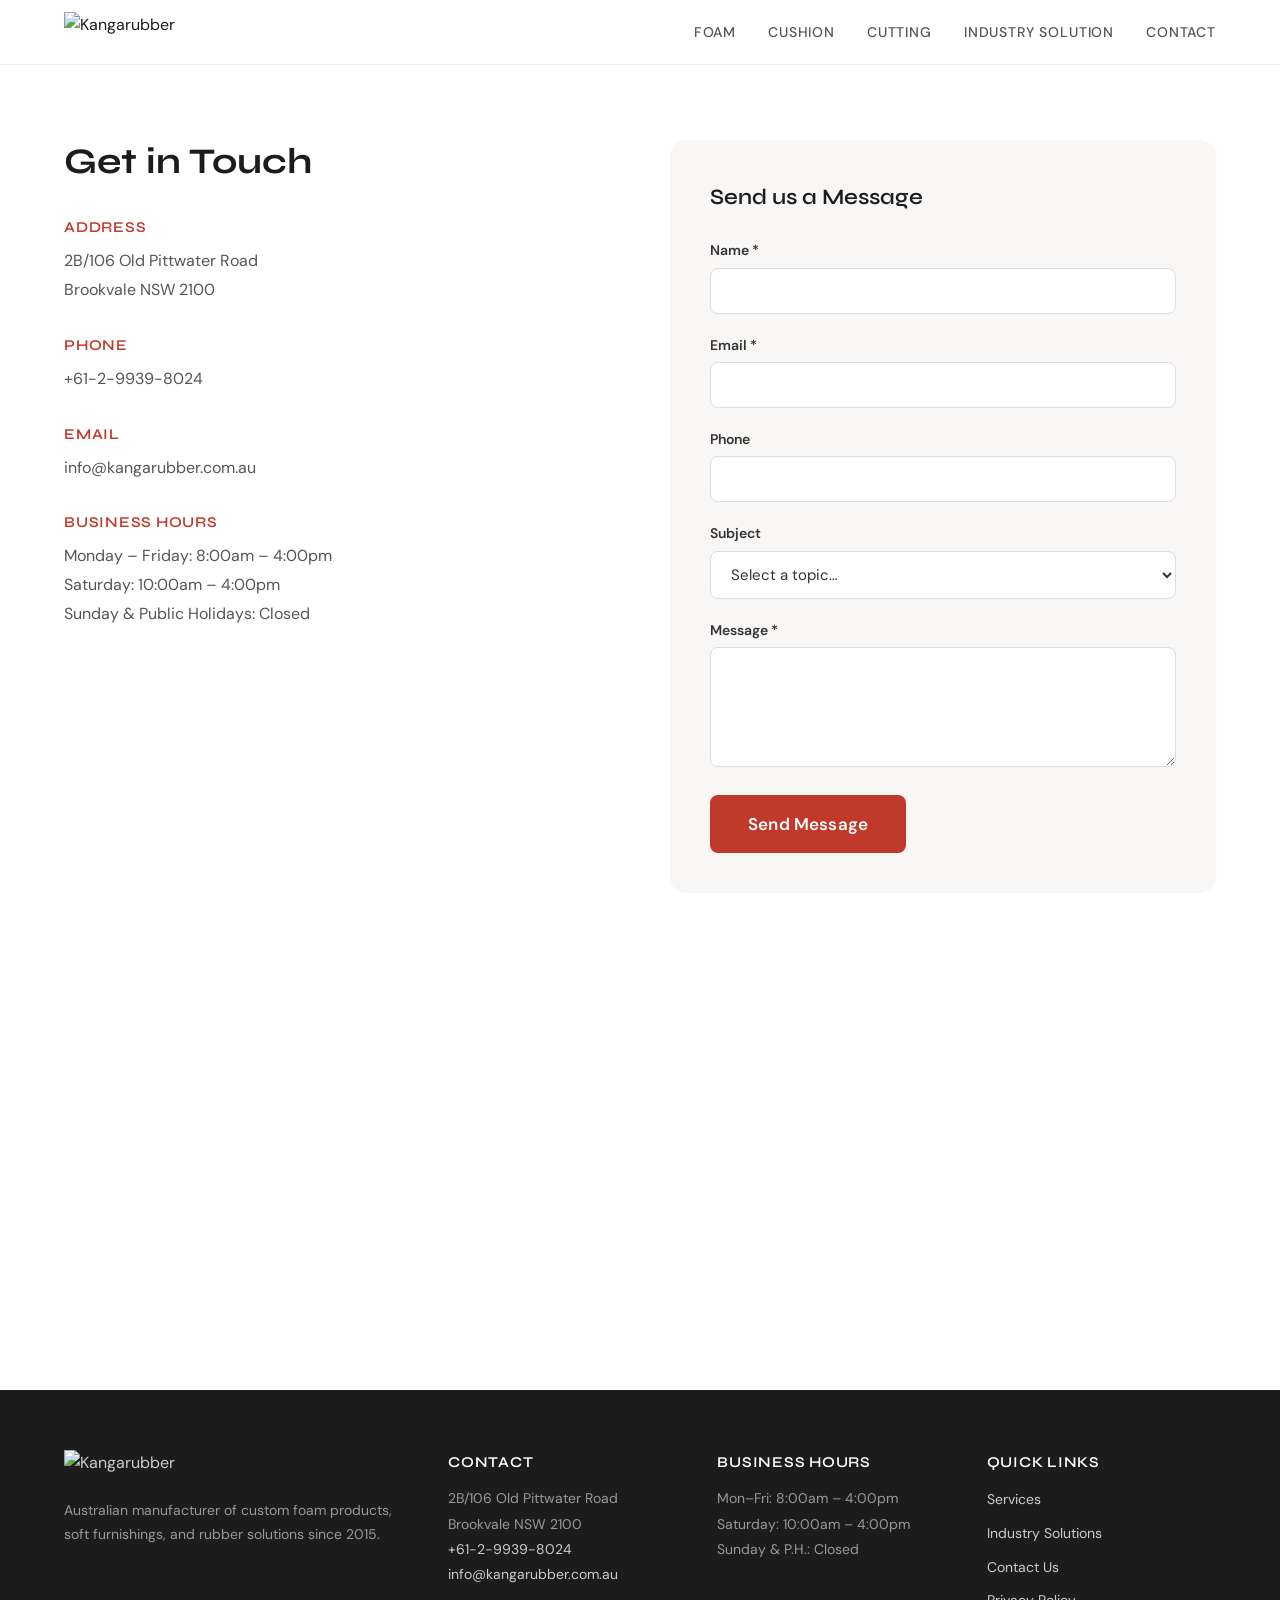
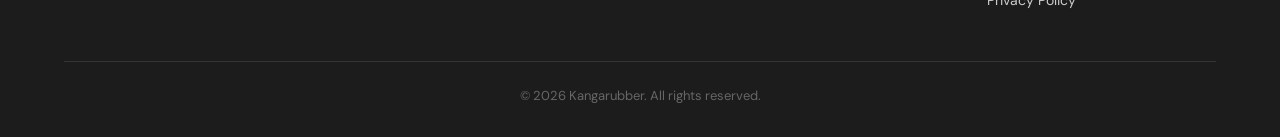
==== contact.html @ c9692948 "🚀 Initial commit: Kangarubber static site - Home page with Hero, Services, Industry Solutions, CTA -" ====
<!DOCTYPE html>
<html lang="en">
<head>
  <meta charset="UTF-8">
  <meta name="viewport" content="width=device-width, initial-scale=1.0">
  <title>Contact — Kangarubber</title>
  <meta name="description" content="Get in touch with Kangarubber. Visit us in Brookvale or send us a message.">
  <link rel="preconnect" href="https://fonts.googleapis.com">
  <link rel="preconnect" href="https://fonts.gstatic.com" crossorigin>
  <link href="https://fonts.googleapis.com/css2?family=DM+Sans:opsz,wght@9..40,300;9..40,400;9..40,500;9..40,600;9..40,700&family=Syne:wght@500;600;700;800&display=swap" rel="stylesheet">
  <link rel="stylesheet" href="css/style.css">
  <link rel="icon" href="https://static.parastorage.com/client/pfavico.ico">
  <style>
    .contact-page { padding: 140px 0 80px; }
    .contact__grid { display: grid; grid-template-columns: 1fr 1fr; gap: 60px; }
    .contact__info h2 { margin-bottom: 32px; }
    .contact__detail { margin-bottom: 28px; }
    .contact__detail h3 { font-family: 'Syne', sans-serif; font-size: 15px; font-weight: 600; text-transform: uppercase; letter-spacing: 0.05em; color: #c0392b; margin-bottom: 8px; }
    .contact__detail p, .contact__detail a { font-size: 16px; color: #555; line-height: 1.8; }
    .contact__detail a:hover { color: #c0392b; }

    .contact__form { background: #f9f7f5; padding: 40px; border-radius: 16px; }
    .contact__form h3 { font-family: 'Syne', sans-serif; font-size: 22px; font-weight: 600; margin-bottom: 24px; }
    .form-group { margin-bottom: 20px; }
    .form-group label { display: block; font-size: 14px; font-weight: 600; color: #333; margin-bottom: 6px; }
    .form-group input, .form-group textarea, .form-group select {
      width: 100%;
      padding: 12px 16px;
      border: 1px solid #ddd;
      border-radius: 8px;
      font-family: 'DM Sans', sans-serif;
      font-size: 15px;
      color: #333;
      transition: border-color 0.2s;
      background: #fff;
    }
    .form-group input:focus, .form-group textarea:focus { outline: none; border-color: #c0392b; }
    .form-group textarea { resize: vertical; min-height: 120px; }

    .contact__map { margin-top: 60px; }
    .contact__map iframe { width: 100%; height: 350px; border-radius: 16px; border: none; }

    @media (max-width: 768px) {
      .contact__grid { grid-template-columns: 1fr; gap: 40px; }
      .contact__form { padding: 24px; }
    }
  </style>
</head>
<body>

  <!-- ═══ HEADER ═══ -->
  <header class="header">
    <div class="container header__inner">
      <a href="index.html" class="header__logo">
        <img src="https://static.wixstatic.com/media/543c8a_677136968aef4bcea8a7b9342494d7c8~mv2.jpg/v1/fill/w_220,h_40,al_c,q_80,usm_0.66_1.00_0.01,enc_avif,quality_auto/Kangarubber%2520Logo_edited.jpg"
             alt="Kangarubber" width="220" height="40" class="header__logo-img">
      </a>
      <button class="header__menu-toggle" aria-label="Toggle menu" id="menuToggle">
        <span></span><span></span><span></span>
      </button>
      <nav class="header__nav" id="mainNav">
        <ul class="header__nav-list">
          <li><a href="index.html#foam" class="header__nav-link">Foam</a></li>
          <li><a href="index.html#cushion" class="header__nav-link">Cushion</a></li>
          <li><a href="index.html#cutting" class="header__nav-link">Cutting</a></li>
          <li><a href="index.html#industry" class="header__nav-link">Industry Solution</a></li>
          <li><a href="contact.html" class="header__nav-link">Contact</a></li>
        </ul>
      </nav>
    </div>
  </header>

  <!-- ═══ CONTACT PAGE ═══ -->
  <section class="contact-page">
    <div class="container">
      <div class="contact__grid">
        
        <!-- Info -->
        <div class="contact__info">
          <h2 class="section__title">Get in Touch</h2>
          
          <div class="contact__detail">
            <h3>Address</h3>
            <p>2B/106 Old Pittwater Road<br>Brookvale NSW 2100</p>
          </div>

          <div class="contact__detail">
            <h3>Phone</h3>
            <p><a href="tel:+61299398024">+61-2-9939-8024</a></p>
          </div>

          <div class="contact__detail">
            <h3>Email</h3>
            <p><a href="mailto:info@kangarubber.com.au">info@kangarubber.com.au</a></p>
          </div>

          <div class="contact__detail">
            <h3>Business Hours</h3>
            <p>
              Monday – Friday: 8:00am – 4:00pm<br>
              Saturday: 10:00am – 4:00pm<br>
              Sunday &amp; Public Holidays: Closed
            </p>
          </div>
        </div>

        <!-- Form -->
        <div class="contact__form">
          <h3>Send us a Message</h3>
          <form action="https://formspree.io/f/xkgwljwz" method="POST">
            <div class="form-group">
              <label for="name">Name *</label>
              <input type="text" id="name" name="name" required>
            </div>
            <div class="form-group">
              <label for="email">Email *</label>
              <input type="email" id="email" name="email" required>
            </div>
            <div class="form-group">
              <label for="phone">Phone</label>
              <input type="tel" id="phone" name="phone">
            </div>
            <div class="form-group">
              <label for="subject">Subject</label>
              <select id="subject" name="subject">
                <option value="">Select a topic…</option>
                <option value="Foam Products">Foam Products</option>
                <option value="Cushions">Cushions</option>
                <option value="Cutting Services">Cutting Services</option>
                <option value="Industrial Packaging">Industrial Packaging</option>
                <option value="General Enquiry">General Enquiry</option>
              </select>
            </div>
            <div class="form-group">
              <label for="message">Message *</label>
              <textarea id="message" name="message" required></textarea>
            </div>
            <button type="submit" class="btn btn--primary btn--large">Send Message</button>
          </form>
        </div>

      </div>

      <!-- Map -->
      <div class="contact__map">
        <iframe src="https://www.google.com/maps/embed?pb=!1m18!1m12!1m3!1d3323.5!2d151.267!3d-33.764!2m3!1f0!2f0!3f0!3m2!1i1024!2i768!4f13.1!3m3!1m2!1s0x0%3A0x0!2zMzPCsDQ1JzUwLjQiUyAxNTHCsDE2JzAxLjIiRQ!5e0!3m2!1sen!2sau!4v1"
                allowfullscreen="" loading="lazy" referrerpolicy="no-referrer-when-downgrade"
                title="Kangarubber location on Google Maps"></iframe>
      </div>
    </div>
  </section>

  <!-- ═══ FOOTER ═══ -->
  <footer class="footer">
    <div class="container">
      <div class="footer__grid">
        <div class="footer__brand">
          <img src="https://static.wixstatic.com/media/543c8a_677136968aef4bcea8a7b9342494d7c8~mv2.jpg/v1/fill/w_180,h_33,al_c,q_80,usm_0.66_1.00_0.01,enc_avif,quality_auto/Kangarubber%2520Logo_edited.jpg"
               alt="Kangarubber" width="180" height="33" loading="lazy">
          <p>Australian manufacturer of custom foam products, soft furnishings, and rubber solutions since 2015.</p>
        </div>
        <div class="footer__contact">
          <h4>Contact</h4>
          <p>2B/106 Old Pittwater Road<br>Brookvale NSW 2100<br><a href="tel:+61299398024">+61-2-9939-8024</a><br><a href="mailto:info@kangarubber.com.au">info@kangarubber.com.au</a></p>
        </div>
        <div class="footer__hours">
          <h4>Business Hours</h4>
          <p>Mon–Fri: 8:00am – 4:00pm<br>Saturday: 10:00am – 4:00pm<br>Sunday &amp; P.H.: Closed</p>
        </div>
        <div class="footer__links">
          <h4>Quick Links</h4>
          <ul>
            <li><a href="index.html#services">Services</a></li>
            <li><a href="index.html#industry">Industry Solutions</a></li>
            <li><a href="contact.html">Contact Us</a></li>
            <li><a href="privacy.html">Privacy Policy</a></li>
          </ul>
        </div>
      </div>
      <div class="footer__bottom"><p>&copy; 2026 Kangarubber. All rights reserved.</p></div>
    </div>
  </footer>

  <script src="js/main.js"></script>
</body>
</html>
---- css/style.css ----
/* ═══════════════════════════════════════════
   Kangarubber.com.au — Main Stylesheet
   ═══════════════════════════════════════════ */

/* ── Reset ── */
*, *::before, *::after { box-sizing: border-box; margin: 0; padding: 0; }

html { scroll-behavior: smooth; }
body {
  font-family: 'DM Sans', sans-serif;
  font-size: 16px;
  line-height: 1.6;
  color: #1c1c1c;
  background: #ffffff;
  -webkit-font-smoothing: antialiased;
}

img { max-width: 100%; height: auto; display: block; }
a { color: inherit; text-decoration: none; }
ul { list-style: none; }

/* ── Container ── */
.container {
  max-width: 1200px;
  margin: 0 auto;
  padding: 0 24px;
}

/* ── Buttons ── */
.btn {
  display: inline-flex;
  align-items: center;
  justify-content: center;
  padding: 12px 28px;
  font-family: 'DM Sans', sans-serif;
  font-size: 15px;
  font-weight: 600;
  border-radius: 8px;
  transition: all 0.25s ease;
  cursor: pointer;
  border: 2px solid transparent;
  letter-spacing: 0.01em;
}

.btn--primary {
  background: #c0392b;
  color: #fff;
  border-color: #c0392b;
}
.btn--primary:hover {
  background: #a93226;
  border-color: #a93226;
  transform: translateY(-1px);
  box-shadow: 0 4px 14px rgba(192,57,43,0.3);
}

.btn--outline {
  background: transparent;
  color: #c0392b;
  border-color: #c0392b;
}
.btn--outline:hover {
  background: #c0392b;
  color: #fff;
  transform: translateY(-1px);
}

.btn--large { padding: 16px 36px; font-size: 17px; }

/* ── Section Titles ── */
.section__title {
  font-family: 'Syne', sans-serif;
  font-size: 36px;
  font-weight: 700;
  color: #1c1c1c;
  margin-bottom: 16px;
  line-height: 1.2;
}
.section__title--centered { text-align: center; }

/* ═══════════════════════════════════════════
   HEADER
   ═══════════════════════════════════════════ */
.header {
  position: fixed;
  top: 0;
  left: 0;
  right: 0;
  z-index: 100;
  background: rgba(255,255,255,0.95);
  backdrop-filter: blur(10px);
  border-bottom: 1px solid #eee;
  padding: 12px 0;
}

.header__inner {
  display: flex;
  align-items: center;
  justify-content: space-between;
}

.header__logo-img { display: block; }

.header__nav-list {
  display: flex;
  gap: 32px;
  align-items: center;
}

.header__nav-link {
  font-size: 14px;
  font-weight: 500;
  text-transform: uppercase;
  letter-spacing: 0.06em;
  color: #555;
  transition: color 0.2s;
  position: relative;
}
.header__nav-link::after {
  content: '';
  position: absolute;
  bottom: -4px;
  left: 0;
  width: 0;
  height: 2px;
  background: #c0392b;
  transition: width 0.25s ease;
}
.header__nav-link:hover { color: #c0392b; }
.header__nav-link:hover::after { width: 100%; }

/* Hamburger */
.header__menu-toggle {
  display: none;
  background: none;
  border: none;
  cursor: pointer;
  padding: 4px;
  width: 28px;
  height: 22px;
  position: relative;
}
.header__menu-toggle span {
  display: block;
  width: 100%;
  height: 2px;
  background: #1c1c1c;
  position: absolute;
  left: 0;
  transition: all 0.3s;
}
.header__menu-toggle span:nth-child(1) { top: 0; }
.header__menu-toggle span:nth-child(2) { top: 10px; }
.header__menu-toggle span:nth-child(3) { top: 20px; }

.header__menu-toggle.active span:nth-child(1) { top: 10px; transform: rotate(45deg); }
.header__menu-toggle.active span:nth-child(2) { opacity: 0; }
.header__menu-toggle.active span:nth-child(3) { top: 10px; transform: rotate(-45deg); }

/* ═══════════════════════════════════════════
   HERO
   ═══════════════════════════════════════════ */
.hero {
  padding: 140px 0 80px;
  background: linear-gradient(135deg, #fdf6f0 0%, #fff 50%, #f7f0ea 100%);
  min-height: 90vh;
  display: flex;
  align-items: center;
}

.hero__inner {
  display: grid;
  grid-template-columns: 1fr 1fr;
  gap: 60px;
  align-items: center;
}

.hero__title {
  font-family: 'Syne', sans-serif;
  font-size: 56px;
  font-weight: 700;
  line-height: 1.1;
  color: #1c1c1c;
  margin-bottom: 20px;
}

.hero__title-accent {
  color: #c0392b;
}

.hero__subtitle {
  font-size: 18px;
  color: #666;
  margin-bottom: 32px;
  font-weight: 400;
}

.hero__actions {
  display: flex;
  gap: 16px;
  flex-wrap: wrap;
}

.hero__image-wrapper {
  border-radius: 16px;
  overflow: hidden;
  box-shadow: 0 20px 60px rgba(0,0,0,0.1);
}
.hero__image { width: 100%; height: auto; object-fit: cover; }

/* ═══════════════════════════════════════════
   INTRO
   ═══════════════════════════════════════════ */
.intro {
  padding: 100px 0;
  background: #fff;
}

.intro__content {
  max-width: 800px;
  margin: 0 auto;
}

.intro__text {
  font-size: 17px;
  color: #555;
  margin-bottom: 20px;
  line-height: 1.8;
}
.intro__text:last-child { margin-bottom: 0; }

/* ═══════════════════════════════════════════
   SERVICES
   ═══════════════════════════════════════════ */
.services {
  padding: 100px 0;
  background: #f9f7f5;
}

.services__grid {
  display: grid;
  grid-template-columns: repeat(4, 1fr);
  gap: 24px;
  margin-top: 48px;
}

.service-card {
  background: #fff;
  border-radius: 16px;
  padding: 32px 24px;
  text-align: center;
  transition: all 0.3s ease;
  border: 1px solid #eee;
}

.service-card:hover {
  transform: translateY(-6px);
  box-shadow: 0 12px 40px rgba(0,0,0,0.08);
  border-color: #e8d5cc;
}

.service-card__icon {
  margin-bottom: 20px;
}
.service-card__icon img {
  border-radius: 12px;
  margin: 0 auto;
  width: 120px;
  height: 120px;
  object-fit: cover;
}

.service-card__title {
  font-family: 'Syne', sans-serif;
  font-size: 22px;
  font-weight: 600;
  color: #1c1c1c;
  margin-bottom: 12px;
}

.service-card__desc {
  font-size: 14px;
  color: #666;
  line-height: 1.7;
}

/* ═══════════════════════════════════════════
   INDUSTRY SOLUTIONS
   ═══════════════════════════════════════════ */
.industry {
  padding: 100px 0;
  background: #fff;
}

.industry__lead {
  text-align: center;
  font-size: 18px;
  color: #666;
  max-width: 600px;
  margin: 0 auto 48px;
}

.industry__grid {
  display: grid;
  grid-template-columns: repeat(2, 1fr);
  gap: 32px;
  max-width: 900px;
  margin: 0 auto;
}

.industry__item {
  display: flex;
  gap: 20px;
  align-items: flex-start;
  padding: 28px;
  border-radius: 12px;
  transition: background 0.2s;
}
.industry__item:hover { background: #f9f7f5; }

.industry__item-icon {
  flex-shrink: 0;
  width: 60px;
  height: 60px;
  border-radius: 12px;
  overflow: hidden;
  background: #f0ebe7;
}
.industry__item-icon img {
  width: 100%;
  height: 100%;
  object-fit: cover;
}

.industry__item h3 {
  font-family: 'Syne', sans-serif;
  font-size: 18px;
  font-weight: 600;
  color: #1c1c1c;
  margin-bottom: 8px;
}

.industry__item p {
  font-size: 14px;
  color: #666;
  line-height: 1.7;
}

/* ═══════════════════════════════════════════
   CTA
   ═══════════════════════════════════════════ */
.cta {
  padding: 80px 0;
  background: #c0392b;
  text-align: center;
  color: #fff;
}

.cta__title {
  font-family: 'Syne', sans-serif;
  font-size: 36px;
  font-weight: 700;
  margin-bottom: 12px;
}

.cta__text {
  font-size: 18px;
  opacity: 0.9;
  margin-bottom: 28px;
}

.cta .btn--primary {
  background: #fff;
  color: #c0392b;
  border-color: #fff;
}
.cta .btn--primary:hover {
  background: transparent;
  color: #fff;
  box-shadow: none;
}

/* ═══════════════════════════════════════════
   FOOTER
   ═══════════════════════════════════════════ */
.footer {
  background: #1c1c1c;
  color: #ccc;
  padding: 60px 0 30px;
}

.footer__grid {
  display: grid;
  grid-template-columns: 1.5fr 1fr 1fr 1fr;
  gap: 40px;
  margin-bottom: 40px;
}

.footer__brand p { 
  font-size: 14px;
  margin-top: 16px;
  line-height: 1.7;
  color: #999;
}

.footer__contact p,
.footer__hours p {
  font-size: 14px;
  line-height: 1.8;
  margin-top: 12px;
  color: #999;
}
.footer__contact a,
.footer__links a {
  color: #ccc;
  transition: color 0.2s;
}
.footer__contact a:hover,
.footer__links a:hover { color: #fff; }

.footer h4 {
  font-family: 'Syne', sans-serif;
  font-weight: 600;
  font-size: 15px;
  color: #fff;
  text-transform: uppercase;
  letter-spacing: 0.05em;
}

.footer__links ul { margin-top: 12px; }
.footer__links li { margin-bottom: 8px; }
.footer__links a { font-size: 14px; }

.footer__bottom {
  border-top: 1px solid #333;
  padding-top: 24px;
  text-align: center;
  font-size: 13px;
  color: #666;
}

/* ═══════════════════════════════════════════
   RESPONSIVE
   ═══════════════════════════════════════════ */

/* Tablet */
@media (max-width: 1024px) {
  .hero__title { font-size: 42px; }
  .services__grid { grid-template-columns: repeat(2, 1fr); }
  .footer__grid { grid-template-columns: 1fr 1fr; gap: 32px; }
}

/* Mobile */
@media (max-width: 768px) {
  .header__menu-toggle { display: block; }

  .header__nav {
    position: fixed;
    top: 72px;
    left: 0;
    right: 0;
    background: rgba(255,255,255,0.98);
    backdrop-filter: blur(10px);
    padding: 20px 24px;
    border-bottom: 1px solid #eee;
    transform: translateY(-100%);
    opacity: 0;
    pointer-events: none;
    transition: all 0.3s ease;
  }
  .header__nav.open {
    transform: translateY(0);
    opacity: 1;
    pointer-events: all;
  }

  .header__nav-list {
    flex-direction: column;
    gap: 20px;
    align-items: flex-start;
  }
  .header__nav-link { font-size: 16px; }

  .hero {
    padding: 100px 0 60px;
    min-height: auto;
  }
  .hero__inner {
    grid-template-columns: 1fr;
    gap: 40px;
  }
  .hero__title { font-size: 34px; }
  .hero__subtitle { font-size: 16px; }
  .hero__visual { display: none; }

  .section__title { font-size: 28px; }
  
  .services__grid { grid-template-columns: 1fr; }
  .service-card { padding: 24px 20px; }

  .industry__grid { grid-template-columns: 1fr; }
  .industry__item { padding: 20px; }

  .cta__title { font-size: 28px; }

  .footer__grid { grid-template-columns: 1fr; gap: 24px; }
}
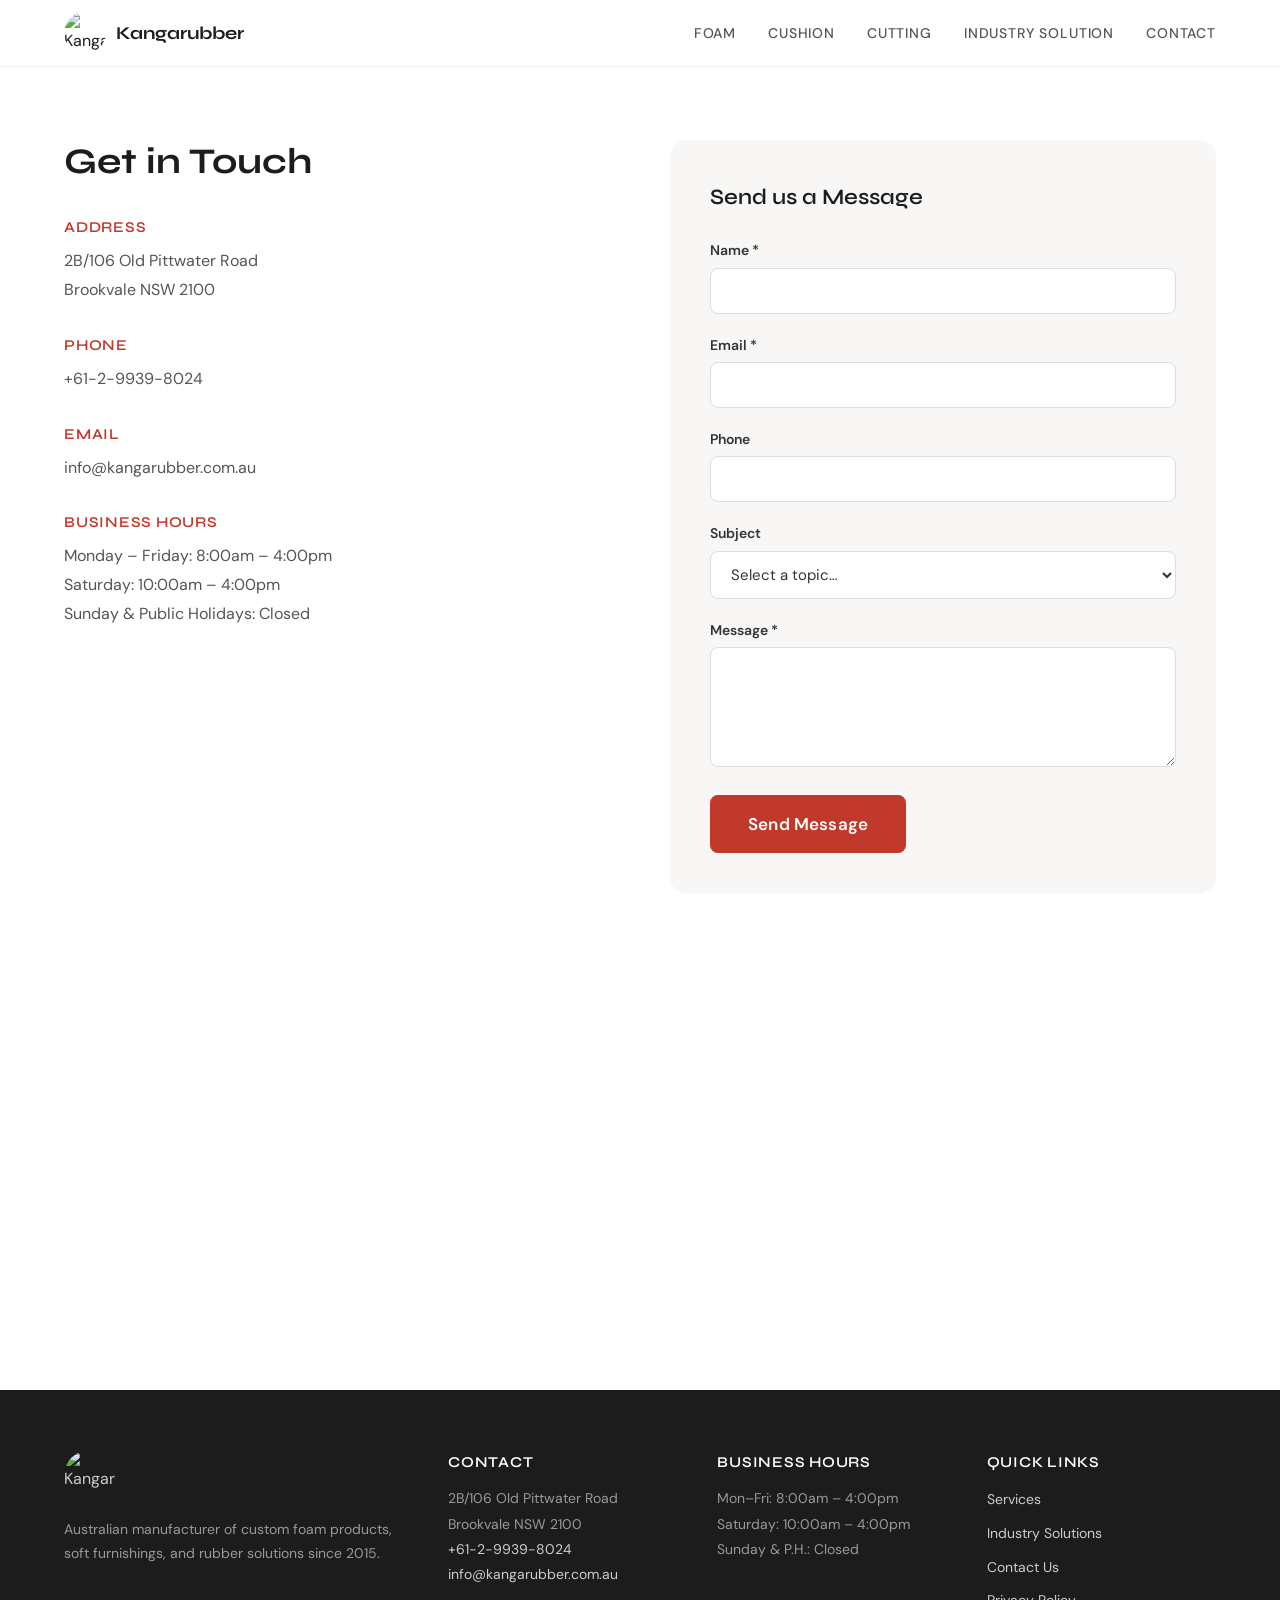
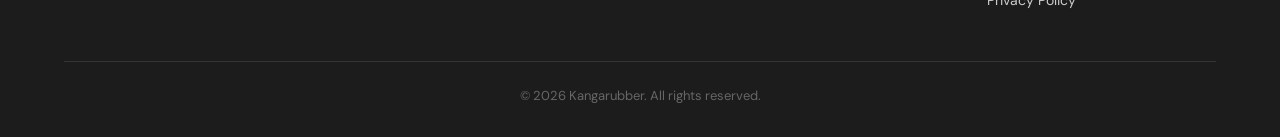
==== commit 28eb4f6e: "🐨 Add cartoon kangaroo logo + brand name in header/footer" ====
--- a/contact.html
+++ b/contact.html
@@ -52,8 +52,9 @@
   <header class="header">
     <div class="container header__inner">
       <a href="index.html" class="header__logo">
-        <img src="https://static.wixstatic.com/media/543c8a_677136968aef4bcea8a7b9342494d7c8~mv2.jpg/v1/fill/w_220,h_40,al_c,q_80,usm_0.66_1.00_0.01,enc_avif,quality_auto/Kangarubber%2520Logo_edited.jpg"
-             alt="Kangarubber" width="220" height="40" class="header__logo-img">
+        <img src="https://files.catbox.moe/6ovcz0.jpg"
+             alt="Kangarubber" width="42" height="42" class="header__logo-img">
+        <span class="header__brand">Kangarubber</span>
       </a>
       <button class="header__menu-toggle" aria-label="Toggle menu" id="menuToggle">
         <span></span><span></span><span></span>
@@ -155,8 +156,9 @@
     <div class="container">
       <div class="footer__grid">
         <div class="footer__brand">
-          <img src="https://static.wixstatic.com/media/543c8a_677136968aef4bcea8a7b9342494d7c8~mv2.jpg/v1/fill/w_180,h_33,al_c,q_80,usm_0.66_1.00_0.01,enc_avif,quality_auto/Kangarubber%2520Logo_edited.jpg"
-               alt="Kangarubber" width="180" height="33" loading="lazy">
+          <div class="footer__logo-wrap">
+          <img src="https://files.catbox.moe/6ovcz0.jpg"
+               alt="Kangarubber" width="52" height="52" class="footer__logo-img" loading="lazy"></div>
           <p>Australian manufacturer of custom foam products, soft furnishings, and rubber solutions since 2015.</p>
         </div>
         <div class="footer__contact">
--- a/css/style.css
+++ b/css/style.css
@@ -99,7 +99,10 @@
   justify-content: space-between;
 }
 
-.header__logo-img { display: block; }
+.header__logo { display: flex; align-items: center; gap: 10px; }
+.header__logo-img { display: block; border-radius: 50%; object-fit: cover; width: 42px; height: 42px; }
+.header__brand { font-family: 'Syne', sans-serif; font-weight: 700; font-size: 18px; color: #1c1c1c; }
+.header__brand:hover { color: #c0392b; }
 
 .header__nav-list {
   display: flex;
@@ -505,3 +508,9 @@
 
   .footer__grid { grid-template-columns: 1fr; gap: 24px; }
 }
+
+
+/* ── Footer logo ── */
+.footer__logo-wrap { display: flex; align-items: center; gap: 12px; margin-bottom: 8px; }
+.footer__logo-img { border-radius: 50%; object-fit: cover; }
+.footer__brand-name { font-family: 'Syne', sans-serif; font-size: 18px; font-weight: 700; color: #fff; }
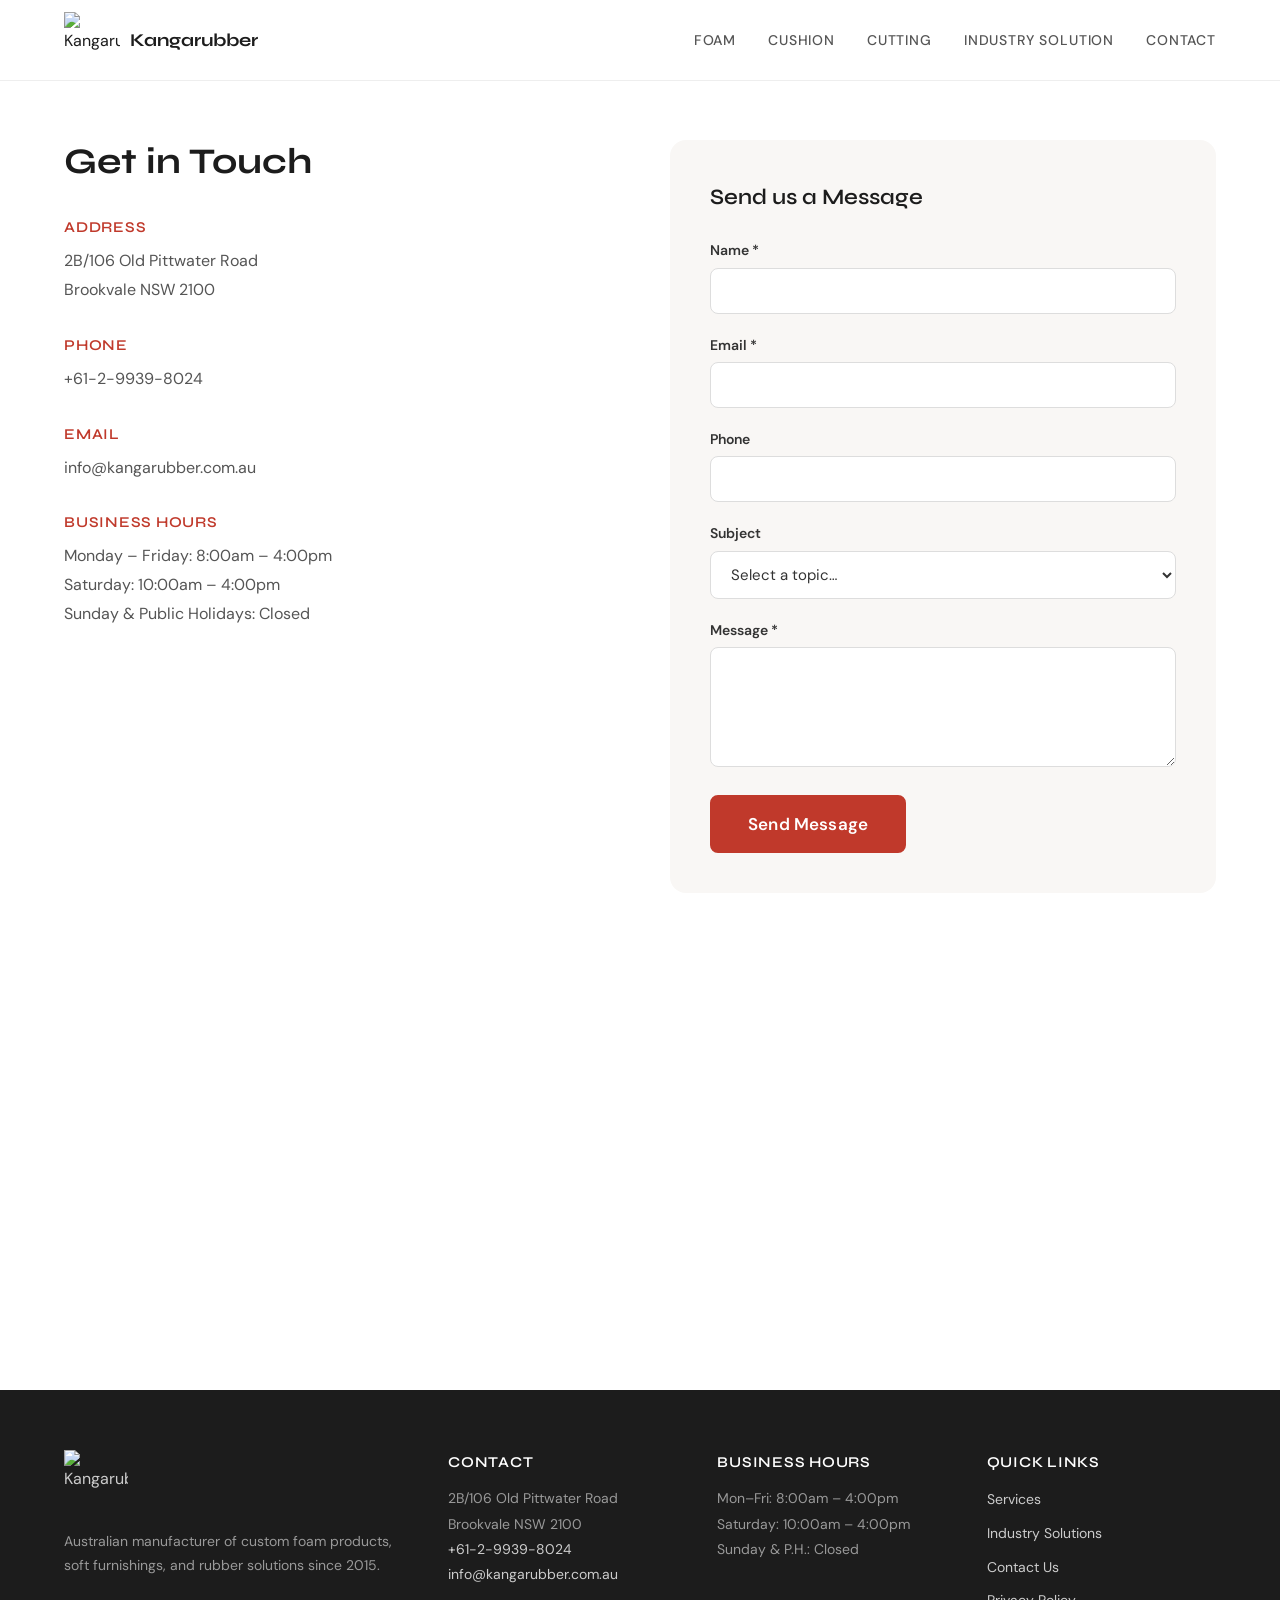
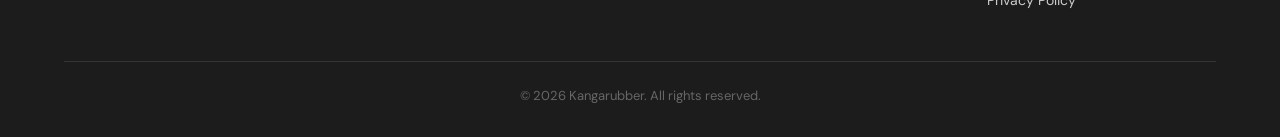
==== commit 315d4128: "🐨 Upgrade to transparent PNG logo, bigger display size" ====
--- a/contact.html
+++ b/contact.html
@@ -52,8 +52,8 @@
   <header class="header">
     <div class="container header__inner">
       <a href="index.html" class="header__logo">
-        <img src="https://files.catbox.moe/6ovcz0.jpg"
-             alt="Kangarubber" width="42" height="42" class="header__logo-img">
+        <img src="https://files.catbox.moe/fzq2cw.png"
+             alt="Kangarubber" width="56" height="56" class="header__logo-img">
         <span class="header__brand">Kangarubber</span>
       </a>
       <button class="header__menu-toggle" aria-label="Toggle menu" id="menuToggle">
@@ -157,8 +157,8 @@
       <div class="footer__grid">
         <div class="footer__brand">
           <div class="footer__logo-wrap">
-          <img src="https://files.catbox.moe/6ovcz0.jpg"
-               alt="Kangarubber" width="52" height="52" class="footer__logo-img" loading="lazy"></div>
+          <img src="https://files.catbox.moe/fzq2cw.png"
+               alt="Kangarubber" width="64" height="64" class="footer__logo-img" loading="lazy"></div>
           <p>Australian manufacturer of custom foam products, soft furnishings, and rubber solutions since 2015.</p>
         </div>
         <div class="footer__contact">
--- a/css/style.css
+++ b/css/style.css
@@ -100,7 +100,7 @@
 }
 
 .header__logo { display: flex; align-items: center; gap: 10px; }
-.header__logo-img { display: block; border-radius: 50%; object-fit: cover; width: 42px; height: 42px; }
+.header__logo-img { display: block; height: 56px; width: auto; object-fit: contain; }
 .header__brand { font-family: 'Syne', sans-serif; font-weight: 700; font-size: 18px; color: #1c1c1c; }
 .header__brand:hover { color: #c0392b; }
 
@@ -512,5 +512,5 @@
 
 /* ── Footer logo ── */
 .footer__logo-wrap { display: flex; align-items: center; gap: 12px; margin-bottom: 8px; }
-.footer__logo-img { border-radius: 50%; object-fit: cover; }
+.footer__logo-img { height: 64px; width: auto; object-fit: contain; }
 .footer__brand-name { font-family: 'Syne', sans-serif; font-size: 18px; font-weight: 700; color: #fff; }
